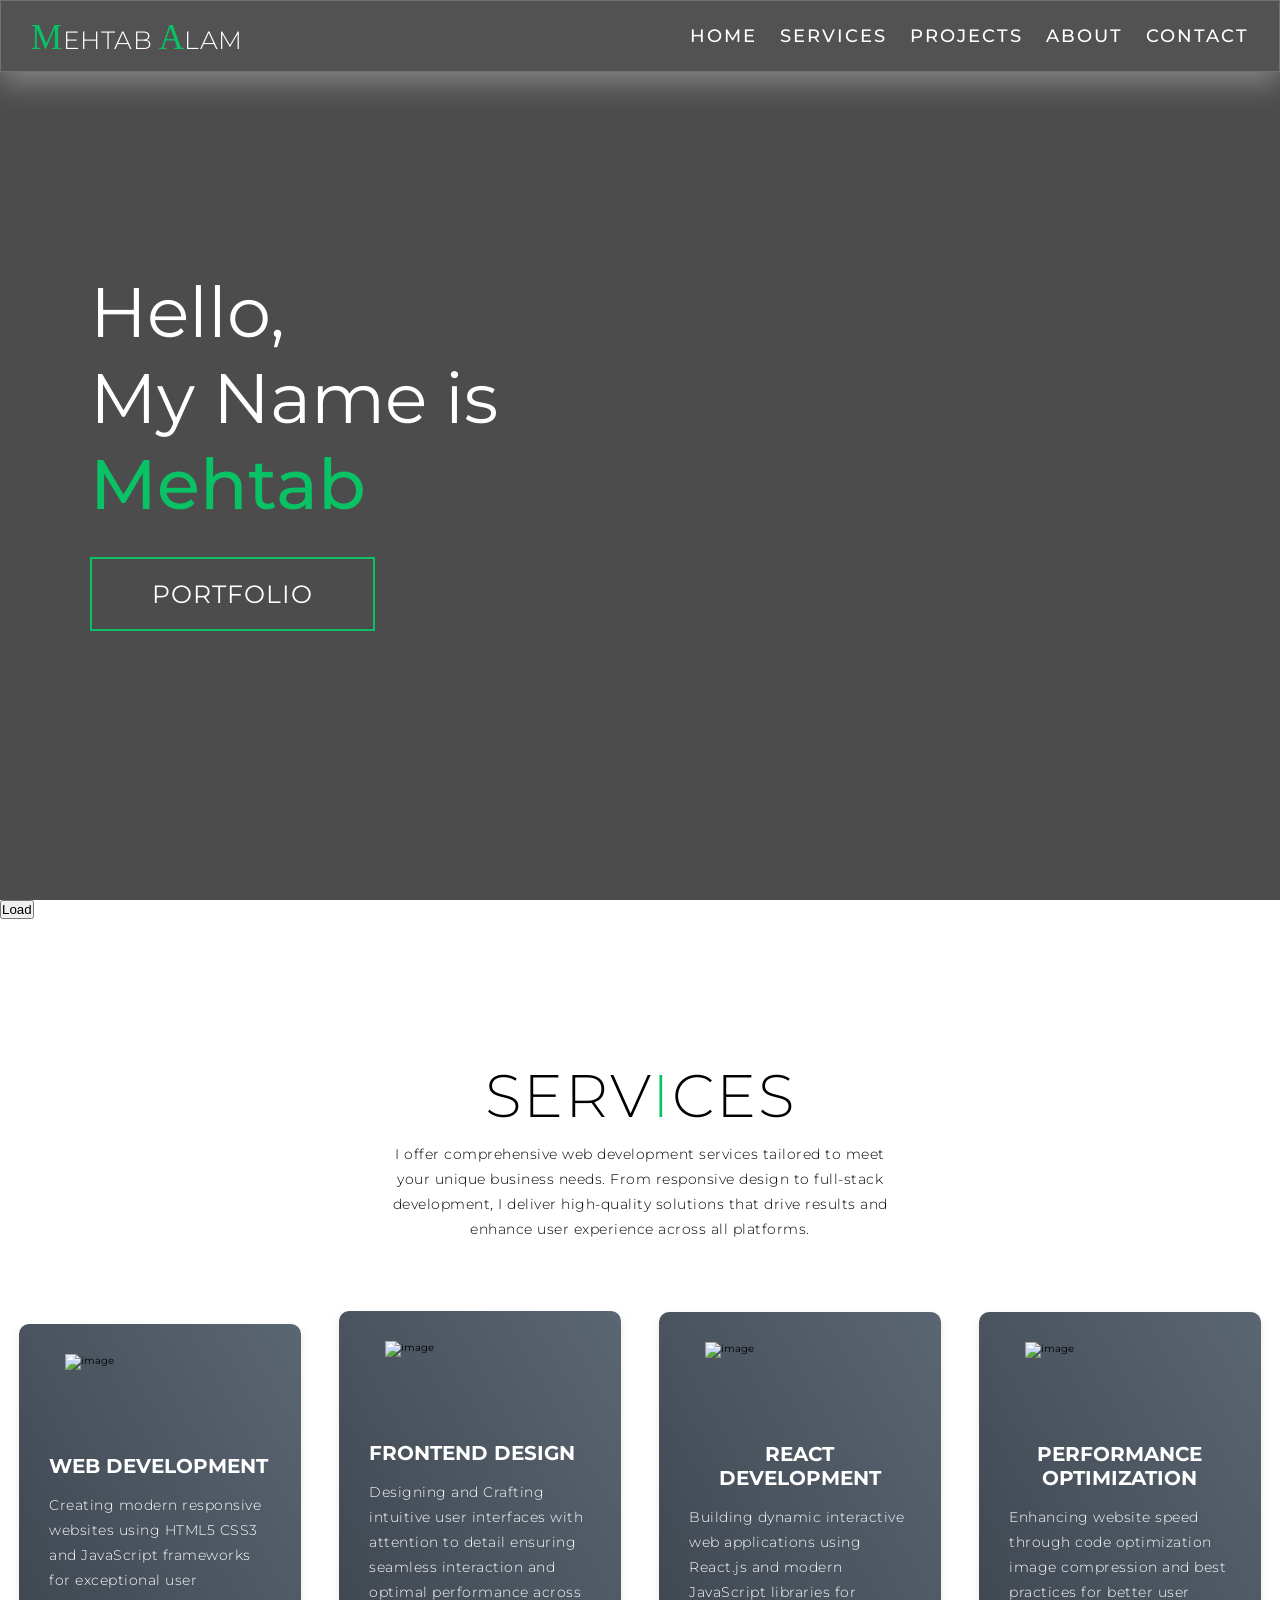
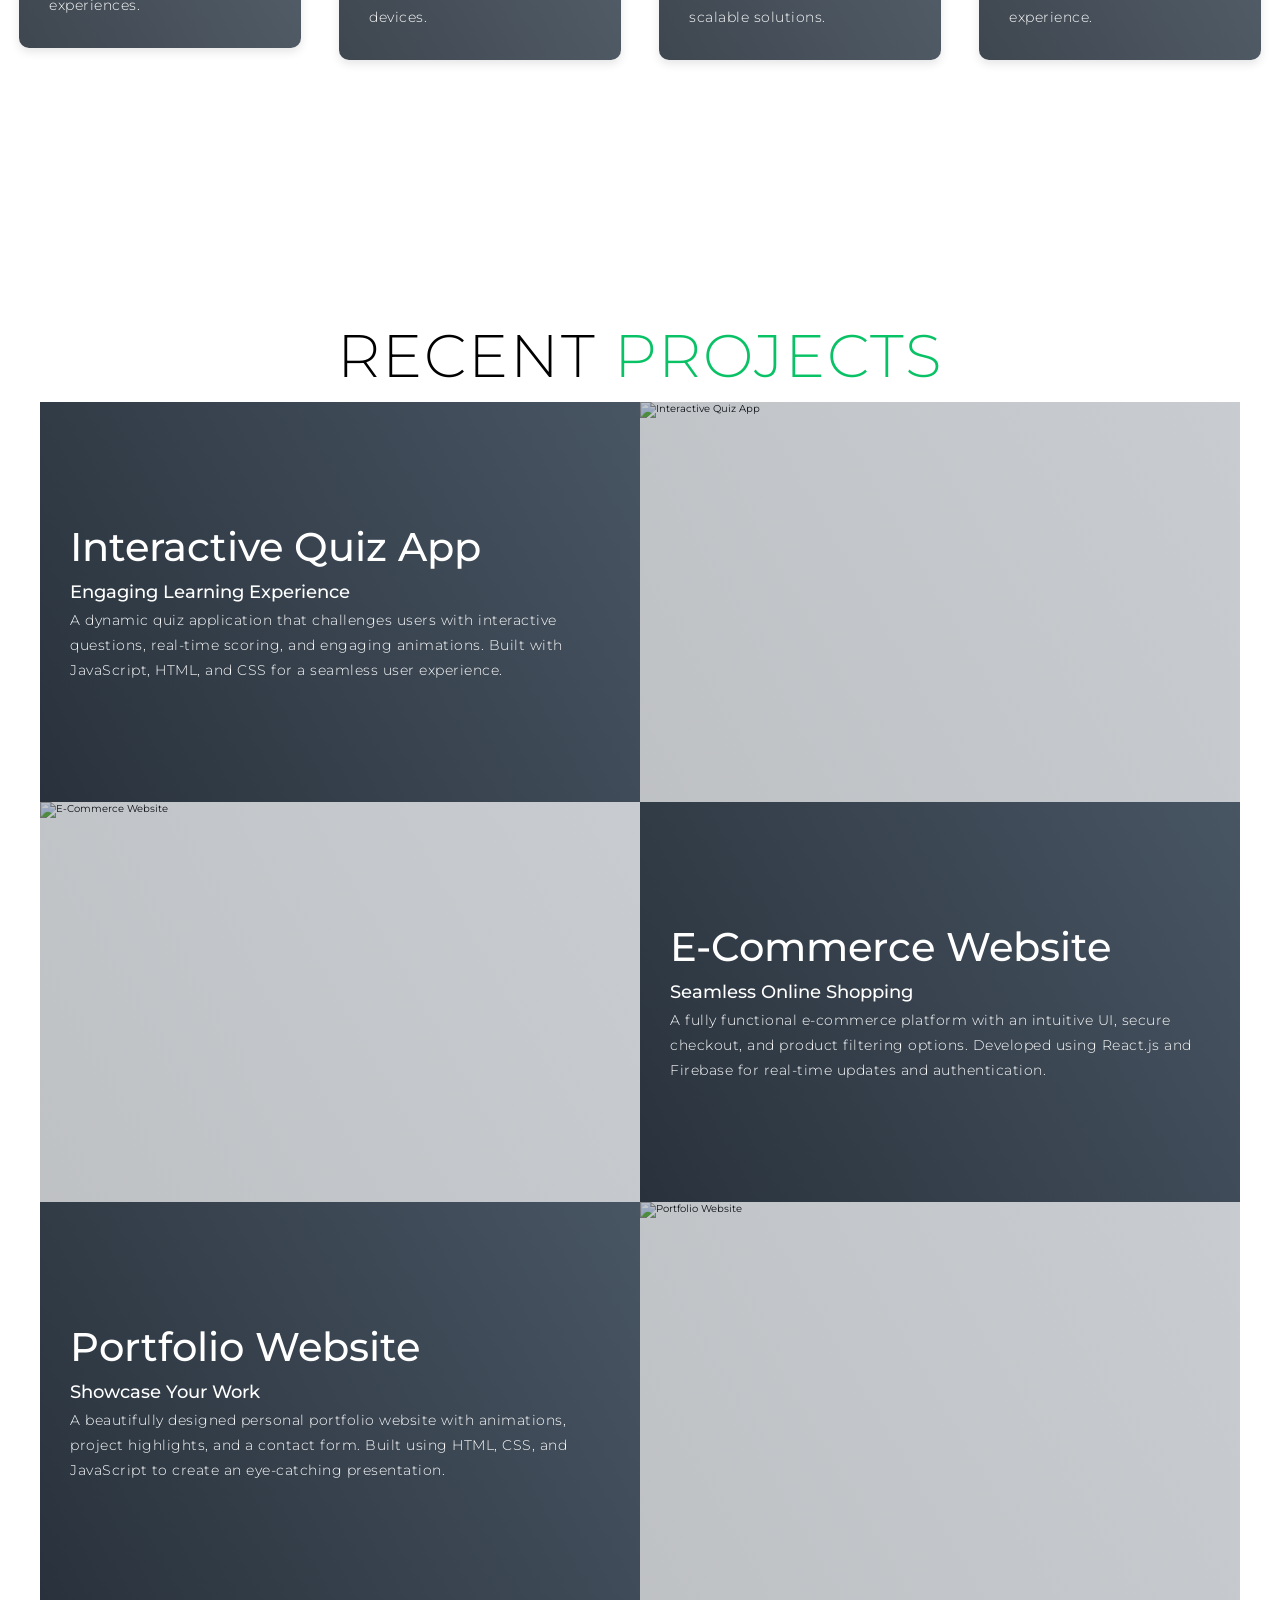
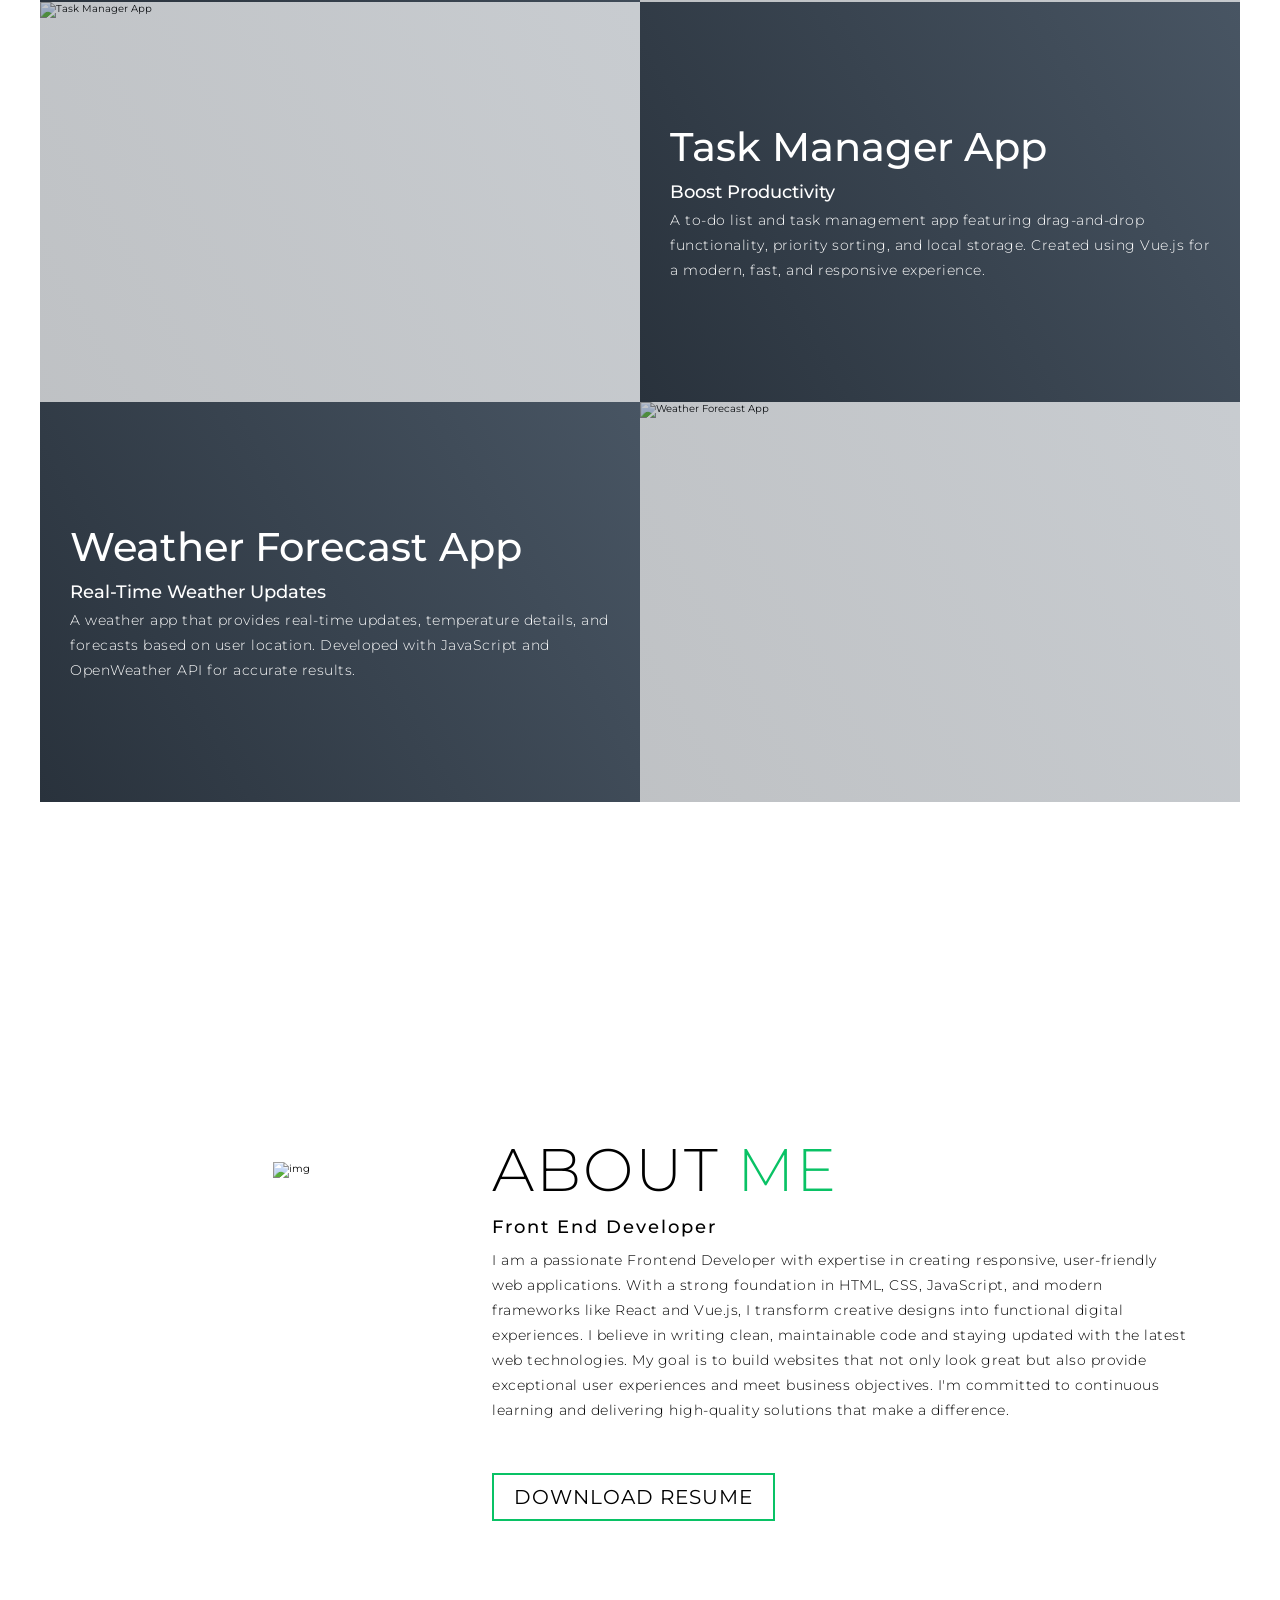
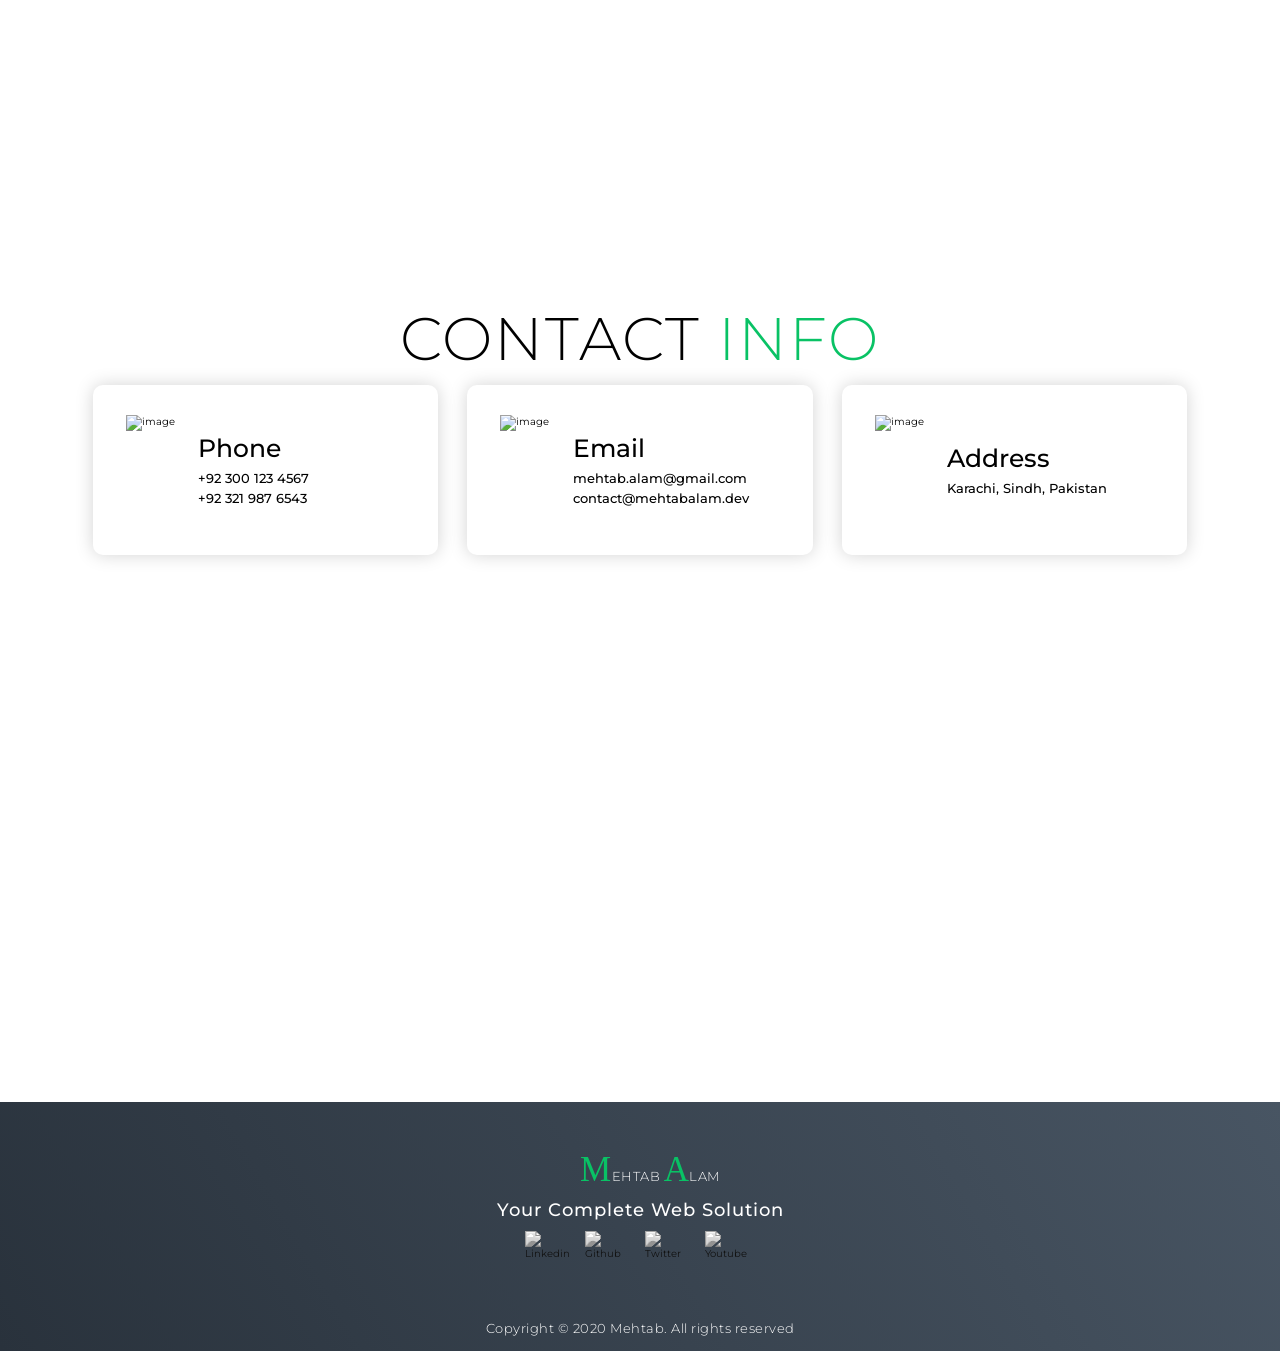
==== index.html @ 80190227 "restructure js" ====
<!DOCTYPE html>
<html lang="en">

<head>
    <meta charset="UTF-8">
    <meta name="viewport" content="width=device-width, initial-scale=1.0">
    <meta name="robots" content="noIndex,noFollow">
    <link rel="stylesheet" href="assets/css/style.css">
    <link rel="shortcut icon" href="assets/images/img-2.png" type="image/x-icon">
    <title>Portfolio</title>

    <script>

        addEventListener("load", (event) => {

        })
        const requestURL = './assets/data/data.json';
        const request = new XMLHttpRequest();
        const data = request.response;
        const projects = data.projects;


        function processData() {
            request.open('GET', requestURL);
            request.responseType = 'json';
            request.send();
            request.onload = loadData;
        }

        function loadData() {
            populateProjectsCardGrid(projects);
        }

        function populateProjectsCardGrid(projects) {
            const projectCardGrid = document.querySelector('.project-cards-grid');

            if (projects.length > 0) {
                projects.forEach(project => {
                    const projectDiv = createElement('div', projectCardGrid);
                    const titleH1 = createElement('h1', projectDiv);
                    titleH1.textContent = project.name;

                    const clientH2 = createElement('h2', projectDiv);
                    clientH2.textContent = project.client;

                    const summaryDiv = createElement(
                        'div',
                        projectDiv,
                        'project-summary',
                    );

                    const summaryPara = createElement('p', summaryDiv);
                    summaryPara.textContent = project.summary;

                    if (
                        project.technologystack !== undefined &&
                        project.technologystack.length > 0
                    ) {
                        const technologyDiv = createElement(
                            'div',
                            projectDiv,
                            'project-technology',
                        );
                        const technologyUL = createElement('ul', technologyDiv);
                        project.technologystack.forEach(item => {
                            const itemLI = createElement('li', technologyUL);
                            itemLI.textContent = item;
                        });
                    }
                });
            }
        }

        // createElement helper function
        function createElement(type, parent, classList) {
            const element = document.createElement(type);
            if (classList !== undefined) {
                typeof classList === 'Array' && classList.length > 0
                    ? element.classList.add(...classList)
                    : (element.className = classList);
            }
            parent.append(element);
            return element;
        }
    </script>
</head>

<body>
    <!-- Header -->

    <header id="header">
        <h1 style="display: none;">Mehtab portfolio</h1>
        <div class="header container">
            <div class="nav-bar">
                <div class="brand">
                    <a href="#hero">
                        <p><span>M</span>ehtab <span>A</span>lam</p>
                    </a>
                </div>
                <nav class="nav-list">
                    <h2 style="display: none;">nav menu</h2>
                    <div class="hamburger">
                        <div class="bar"></div>
                    </div>
                    <ul>
                        <li><a href="#hero" data-after="Home">Home</a></li>
                        <li><a href="#services" data-after="Service">Services</a></li>
                        <li><a href="#projects" data-after="Projects">Projects</a></li>
                        <li><a href="#about" data-after="About">About</a></li>
                        <li><a href="#contact" data-after="Contact">Contact</a></li>
                    </ul>
                </nav>
            </div>
        </div>
    </header>

    <main>
        <section>
            <!-- Hero Section  -->
            <header id="hero">
                <div class="hero container">
                    <div>
                        <h2>Hello, <span></span></h2>
                        <h2>My Name is <span></span></h2>
                        <h2>Mehtab <span></span></h2>
                        <a href="#projects" class="cta">Portfolio</a>
                    </div>
                </div>
            </header>
            <!-- End Hero Section  -->

            <!-- Service Section -->
            <article id="services">
                <div class="project-cards-grid"></div>
                <button onclick="processData()">Load</button>
                <div class="services container">
                    <div class="service-top">
                        <h3 class="section-title">Serv<span>i</span>ces</h3>
                        <p>I offer comprehensive web development services tailored to meet your unique business needs.
                            From
                            responsive design to full-stack development, I deliver high-quality solutions that drive
                            results
                            and enhance user experience across all platforms.</p>
                    </div>
                    <ul class="service-bottom">
                        <li class="service-item">
                            <div class="icon"><img src="https://img.icons8.com/bubbles/100/000000/code.png"
                                    alt="image" /></div>
                            <h4>Web Development</h4>
                            <p>Creating modern responsive websites using HTML5 CSS3 and JavaScript frameworks for
                                exceptional
                                user experiences.</p>
                        </li>
                        <li class="service-item">
                            <div class="icon"><img src="https://img.icons8.com/bubbles/100/000000/design.png"
                                    alt="image" /></div>
                            <h4>Frontend Design</h4>
                            <p>Designing and Crafting intuitive user interfaces with attention to detail ensuring
                                seamless
                                interaction and optimal performance across devices.</p>
                        </li>
                        <li class="service-item">
                            <div class="icon"><img src="https://img.icons8.com/bubbles/100/000000/react.png"
                                    alt="image" /></div>
                            <h4>React Development</h4>
                            <p>Building dynamic interactive web applications using React.js and modern JavaScript
                                libraries
                                for
                                scalable solutions.</p>
                        </li>
                        <li class="service-item">
                            <div class="icon"><img src="https://img.icons8.com/bubbles/100/000000/speed.png"
                                    alt="image" /></div>
                            <h4>Performance Optimization</h4>
                            <p>Enhancing website speed through code optimization image compression and best practices
                                for
                                better
                                user experience.</p>
                        </li>
                    </ul>
                </div>
            </article>
            <!-- End Service Section -->

            <!-- Projects Section -->
            <article id="projects">
                <div class="projects container">
                    <div class="projects-header">
                        <h3 class="section-title">Recent <span>Projects</span></h3>
                    </div>
                    <ul class="all-projects">
                        <li class="project-item">
                            <div class="project-info">
                                <h4>Interactive Quiz App</h4>
                                <h5>Engaging Learning Experience</h5>
                                <p>A dynamic quiz application that challenges users with interactive questions,
                                    real-time
                                    scoring, and engaging animations. Built with JavaScript, HTML, and CSS for a
                                    seamless
                                    user
                                    experience.</p>
                            </div>
                            <figure class="project-img">
                                <img src="assets/images/quiz-app.avif" alt="Interactive Quiz App">
                            </figure>
                        </li>
                        <li class="project-item">
                            <div class="project-info">
                                <h4>E-Commerce Website</h4>
                                <h5>Seamless Online Shopping</h5>
                                <p>A fully functional e-commerce platform with an intuitive UI, secure checkout, and
                                    product
                                    filtering options. Developed using React.js and Firebase for real-time updates and
                                    authentication.</p>
                            </div>
                            <figure class="project-img">
                                <img src="assets/images/e-commerc-website.avif" alt="E-Commerce Website">
                            </figure>
                        </li>
                        <li class="project-item">
                            <div class="project-info">
                                <h4>Portfolio Website</h4>
                                <h5>Showcase Your Work</h5>
                                <p>A beautifully designed personal portfolio website with animations, project
                                    highlights,
                                    and a
                                    contact form. Built using HTML, CSS, and JavaScript to create an eye-catching
                                    presentation.
                                </p>
                            </div>
                            <figure class="project-img">
                                <img src="assets/images/Portfolio-Website.webp" alt="Portfolio Website">
                            </figure>
                        </li>
                        <li class="project-item">
                            <div class="project-info">
                                <h4>Task Manager App</h4>
                                <h5>Boost Productivity</h5>
                                <p>A to-do list and task management app featuring drag-and-drop functionality, priority
                                    sorting,
                                    and local storage. Created using Vue.js for a modern, fast, and responsive
                                    experience.
                                </p>
                            </div>
                            <figure class="project-img">
                                <img src="assets/images/task-managment.webp" alt="Task Manager App">
                            </figure>
                        </li>
                        <li class="project-item">
                            <div class="project-info">
                                <h4>Weather Forecast App</h4>
                                <h5>Real-Time Weather Updates</h5>
                                <p>A weather app that provides real-time updates, temperature details, and forecasts
                                    based
                                    on
                                    user location. Developed with JavaScript and OpenWeather API for accurate results.
                                </p>
                            </div>
                            <figure class="project-img">
                                <img src="assets/images/Weather-Forecast-App.webp" alt="Weather Forecast App">
                            </figure>
                        </li>
                    </ul>
                </div>
            </article>

            <!-- End Projects Section -->

            <!-- About Section -->
            <article id="about">
                <div class="about container">
                    <div class="col-left">
                        <figure class="about-img">
                            <img src="assets/images/img-2.png" alt="img">
                        </figure>
                    </div>
                    <div class="col-right">
                        <h3 class="section-title">About <span>me</span></h3>
                        <h4>Front End Developer</h4>
                        <p>I am a passionate Frontend Developer with expertise in creating responsive, user-friendly web
                            applications. With a strong foundation in HTML, CSS, JavaScript, and modern frameworks like
                            React
                            and Vue.js, I transform creative designs into functional digital experiences. I believe in
                            writing
                            clean, maintainable code and staying updated with the latest web technologies. My goal is to
                            build
                            websites that not only look great but also provide exceptional user experiences and meet
                            business
                            objectives. I'm committed to continuous learning and delivering high-quality solutions that
                            make
                            a difference.</p>
                        <a href="./assets/my-cv.pdf" download class="cta">Download Resume</a>
                    </div>
                </div>
            </article>
            <!-- End About Section -->

            <!-- Contact Section -->
            <article id="contact">
                <div class="contact ">
                    <h3 class="section-title">Contact <span>info</span></h3>
                    <ul class="contact-items">
                        <li class="contact-item">
                            <div class="icon"><img src="https://img.icons8.com/bubbles/100/000000/phone.png"
                                    alt="image" /></div>
                            <div class="contact-info">
                                <h4>Phone</h4>
                                <h5>+92 300 123 4567</h5>
                                <h5>+92 321 987 6543</h5>
                            </div>
                        </li>
                        <li class="contact-item">
                            <div class="icon"><img src="https://img.icons8.com/bubbles/100/000000/new-post.png"
                                    alt="image" /></div>
                            <div class="contact-info">
                                <h4>Email</h4>
                                <h5>mehtab.alam@gmail.com</h5>
                                <h5>contact@mehtabalam.dev</h5>
                            </div>
                        </li>
                        <li class="contact-item">
                            <div class="icon"><img src="https://img.icons8.com/bubbles/100/000000/map-marker.png"
                                    alt="image" />
                            </div>
                            <div class="contact-info">
                                <h4>Address</h4>
                                <h5>Karachi, Sindh, Pakistan</h5>
                            </div>
                        </li>
                    </ul>
                </div>
            </article>
            <!-- End Contact Section -->
        </section>
    </main>

    <!-- Footer -->
    <footer id="footer">
        <div class="footer container">
            <div class="brand">
                <p><span>M</span>ehtab <span>A</span>lam</p>
            </div>
            <h2>Your Complete Web Solution</h2>
            <ul class="social-icon">
                <li class="social-item">
                    <a href="#" target="_blank" title="Síguenos en Linkedin"><img src="assets/icons/linkedin.png"
                            alt="Linkedin" /></a>
                </li>
                <li class="social-item">
                    <a href="#" target="_blank" title="Síguenos en Github"><img src="assets/icons/github.png"
                            alt="Github" /></a>
                </li>
                <li class="social-item">
                    <a href="#" target="_blank" title="Síguenos en Twitter"><img src="assets/icons/twitter.png"
                            alt="Twitter" /></a>
                </li>
                <li class="social-item">
                    <a href="#" target="_blank" title="Síguenos en Youtube"><img src="assets/icons/youtube.png"
                            alt="Youtube" /></a>
                </li>
            </ul>
            <p>Copyright © 2020 Mehtab. All rights reserved</p>
        </div>
        <script src="assets/js/index.js"></script>
    </footer>
    <!-- End Footer -->

</body>

</html>
---- assets/css/style.css ----
@import url("https://fonts.googleapis.com/css2?family=Montserrat:ital,wght@0,100..900;1,100..900&display=swap");

:root {
  --main-color: #09c265;
}

* {
  margin: 0;
  padding: 0;
  box-sizing: border-box;
}

html {
  font-size: 10px;
  font-family: "Montserrat", sans-serif;
  scroll-behavior: smooth;
}

a {
  text-decoration: none;
}

ul {
  list-style-type: none;
  margin: 0;
  padding: 0;
}

.container {
  min-height: 100vh;
  width: 100%;
  display: flex;
  justify-content: center;
  align-items: center;
}

img {
  width: 100%;
  height: 100%;
  object-fit: cover;
}

p {
  color: black;
  font-size: 1.4rem;
  margin-top: 5px;
  line-height: 2.5rem;
  font-weight: 300;
  letter-spacing: 0.05rem;
}

.section-title {
  font-size: 4rem;
  font-family: 300;
  color: black;
  margin-bottom: 10px;
  text-transform: uppercase;
  letter-spacing: 0.2rem;
  text-align: center;
}

.section-title span {
  color: var(--main-color);
}

.cta {
  display: inline-block;
  padding: 10px 30px;
  background-color: transparent;
  border: 2px solid var(--main-color);
  font-size: 2rem;
  text-transform: uppercase;
  letter-spacing: 0.1rem;
  margin-top: 30px;
  transition: 0.3s ease background-color, color;
  /* color: black; */
  color: white;
}

.cta:hover {
  color: white;
  background-color: var(--main-color);
}

.brand p {
  font-size: 2.5rem;
  text-transform: uppercase;
  color: white;
  margin-left: 20px;
}

.brand p span {
  color: var(--main-color);
  font-size: 35px;
  font-family: serif;
}

/* header  */

#header {
  position: fixed;
  z-index: 1000;
  left: 0;
  top: 0;
  width: 100vw;
  height: auto;
}

#header .header {
  min-height: 8vh;
  transition: 0.3s ease background-color;
  background: rgba(255, 255, 255, 0.036);
  box-shadow: 0 8px 32px 0 rgba(255, 255, 255, 0.37);
  backdrop-filter: blur(5px);
  border: 1px solid rgba(255, 255, 255, 0.18);
}

#header .nav-bar {
  display: flex;
  align-items: center;
  justify-content: space-between;
  width: 100%;
  height: 100%;
  max-width: 1300px;
  padding: 0 10px;
}

#header .hamburger {
  border: 3px solid white;
  height: 60px;
  width: 60px;
  display: inline-block;
  border-radius: 50%;
  margin-right: 20px;
  position: relative;
  display: flex;
  align-items: center;
  justify-content: center;
  z-index: 100;
  cursor: pointer;
  transform: scale(0.8);
}

#header .hamburger:after {
  content: "";
  border: 3px solid white;
  height: 100%;
  width: 100%;
  border-radius: 50%;
  position: absolute;
  animation: hamburger-puls 1s ease infinite;
}

@keyframes hamburger-puls {
  0% {
    opacity: 1;
    transform: scale(1);
  }

  100% {
    opacity: 0;
    transform: scale(1.4);
  }
}

#header .hamburger .bar {
  background-color: white;
  height: 2px;
  width: 30px;
  position: relative;
  z-index: -1;
}

#header .hamburger .bar::before,
#header .hamburger .bar::after {
  content: "";
  background-color: white;
  height: 100%;
  width: 100%;
  position: absolute;
  left: 0;
  transition: 0.3s ease top, bottom;
}

#header .hamburger .bar::after {
  top: 8px;
}

#header .hamburger .bar::before {
  bottom: 8px;
}

#header .hamburger.active .bar::before {
  bottom: 0;
}

#header .hamburger.active .bar::after {
  top: 0;
}

#header .nav-list ul {
  list-style-type: none;
  background-color: rgb(31, 30, 30);
  display: flex;
  flex-direction: column;
  align-items: center;
  justify-content: center;
  height: 100vh;
  width: 100vw;
  position: absolute;
  left: 100%;
  top: 0;
  z-index: 1;
  overflow-x: hidden;
  padding-right: 10px;
  transition: 0.3s ease left;

}

#header .nav-list ul.active {
  left: 0;
}

#header .nav-list ul a {
  font-size: 1rem;
  font-weight: 500;
  letter-spacing: 0.2rem;
  text-decoration: none;
  color: white;
  text-transform: uppercase;
  display: block;
  padding: 20px 10px;
  transition: 0.5s ease left;
}

#header .nav-list ul a::after {
  content: attr(data-after);
  position: absolute;
  top: 50%;
  left: 50%;
  transform: translate(-50%, -50%) scale(0);
  color: rgba(240, 248, 255, 0.021);
  font-size: 13rem;
  letter-spacing: 50px;
  z-index: -1;
  transition: 0.3s ease letter-spacing;
}

#header .nav-list ul li:hover a::after {
  transform: translate(-50%, -50%) scale(1);
  letter-spacing: initial;
}

#header .nav-list ul li a {
  transition: color .3s ease;
}

#header .nav-list ul li:hover a {
  color: var(--main-color);
}

@media screen and (min-width: 1200px) {
  #header .hamburger {
    display: none;
  }

  #header .nav-list ul {
    position: initial;
    display: block;
    height: auto;
    width: fit-content;
    background-color: transparent;
  }

  #header .nav-list ul li {
    display: inline-block;
  }

  #header .nav-list ul a {
    font-size: 1.8rem;
  }

  #header .nav-list ul a::after {
    display: none;
  }
}

/* hero section */

#hero {
  background-image: url(./assets/images/hero-bg.jpg);
  background-size: cover;
  background-position: top center;
  position: relative;
  z-index: 1;
}

#hero::after {
  content: "";
  position: absolute;
  left: 0;
  top: 0;
  height: 100%;
  width: 100%;
  background-color: black;
  opacity: 0.7;
  z-index: -1;
}

#hero .hero {
  max-width: 1200px;
  justify-content: flex-start;
  margin: 0 auto;
  padding: 0 50px;
}

#hero h2 {
  display: block;
  width: fit-content;
  font-size: 4rem;
  position: relative;
  color: transparent;
  animation: text-reveal 1s ease forwards;
  animation-delay: 1s;
}

@keyframes text-reveal {
  100% {
    color: white;
  }
}

#hero h2:nth-child(1) {
  animation-delay: 1s;
}

#hero h2:nth-child(2) {
  animation-delay: 2s;
}

#hero h2:nth-child(3) {
  animation: text-reveal-name 0.5s ease 1.5s forwards;
  animation-delay: 3s;
}

@keyframes text-reveal-name {
  100% {
    color: var(--main-color);
    font-weight: 500;
  }
}

#hero h2 span {
  background-color: var(--main-color);
  height: 100%;
  width: 0;
  position: absolute;
  top: 0;
  left: 0;
  animation: text-reveal-box 1s ease;
  animation-delay: 0.5s;
}

@keyframes text-reveal-box {
  50% {
    width: 100%;
    left: 0;
  }

  100% {
    width: 0;
    left: 100%;
  }
}

#hero h2:nth-child(1) span {
  animation-delay: 0.5s;
}

#hero h2:nth-child(2) span {
  animation-delay: 1.5s;
}

#hero h2:nth-child(3) span {
  animation-delay: 2.5s;
}

@media only screen and (min-width: 768px) {
  .cta {
    font-size: 2.5rem;
    padding: 20px 60px;
  }

  h3.section-title {
    font-size: 6rem;
    font-weight: 270;
  }

  #hero h2 {
    font-size: 7rem;
    font-weight: 400;
  }
}

/* services section */

#services .services {
  flex-direction: column;
  text-align: center;
  max-width: 1500px;
  margin: 0 auto;
  /* Center the element horizontally */
  padding: 100px 0;
}

#services .service-bottom .icon {
  height: 80px;
  width: 80px;
  margin-bottom: 20px;
}

#services .service-item h4 {
  font-size: 2rem;
  color: white;
  margin-bottom: 10px;
  text-transform: uppercase;
}

#services .service-item p {
  color: white;
  text-align: left;
}

#services .service-top {
  max-width: 500px;
  margin: 0 auto;
}

#services .service-bottom {
  display: flex;
  align-items: center;
  justify-content: center;
  flex-wrap: wrap;
  margin-top: 50px;
}

#services .service-item {
  flex-basis: 80%;
  /*flex-basis defines the initial size of a flex item */
  display: flex;
  align-items: flex-start;
  justify-content: center;
  flex-direction: column;
  padding: 30px;
  border-radius: 10px;
  margin: 10px 5%;
  position: relative;
  z-index: 1;
  overflow: hidden;
}

#services .service-item::after {
  content: "";
  position: absolute;
  left: 0;
  top: 0;
  height: 100%;
  width: 100%;
  background-image: linear-gradient(60deg, #29323c 0%, #485563 100%);
  opacity: 0.9;
  z-index: -1;
}

@media only screen and (min-width: 768px) {
  #services .service-bottom .service-item {
    flex-basis: 45%;
    margin: 2.5%;
  }
}

@media only screen and (min-width: 1200px) {
  #services .service-bottom .service-item {
    flex-basis: 22%;
    margin: 1.5%;
  }
}

/* project section  */

#projects .projects {
  flex-direction: column;
  max-width: 1200px;
  margin: 0 auto;
  padding: 100px 0;
}

#projects .projects-header h1 {
  margin-bottom: 50px;
}

#projects .all-projects {
  display: flex;
  align-items: center;
  justify-content: center;
  flex-direction: column;
}

#projects .project-item {
  display: flex;
  align-items: center;
  justify-content: center;
  flex-direction: column;
  width: 80%;
  margin: 20px auto;
  overflow: hidden;
  border-radius: 10px;
}

#projects .project-info {
  padding: 30px;
  flex-basis: 50%;
  height: 100%;
  display: flex;
  align-items: flex-start;
  justify-content: center;
  flex-direction: column;
  background-image: linear-gradient(60deg, #29323c 0%, #485563 100%);
  color: white;
}

#projects .project-info h4 {
  font-size: 4rem;
  font-weight: 500;
}

#projects .project-info h5 {
  font-size: 1.8rem;
  font-weight: 500;
  margin-top: 10px;
}

#projects .project-info p {
  color: white;
}

#projects .project-img {
  flex-basis: 50%;
  height: 300px;
  overflow: hidden;
  position: relative;
}

#projects .project-img:after {
  content: "";
  position: absolute;
  left: 0;
  top: 0;
  height: 100%;
  width: 100%;
  background-image: linear-gradient(60deg, #29323c 0%, #485563 100%);
  opacity: 0.3;
}

#projects .project-img img {
  transition: 0.3s ease transform;
}

#projects .project-item:hover .project-img img {
  transform: scale(1.1);
}

@media only screen and (min-width: 768px) {
  #projects .project-item {
    flex-direction: row;
  }

  #projects .project-item:nth-child(even) {
    flex-direction: row-reverse;
  }

  #projects .project-item {
    height: 400px;
    margin: 0;
    width: 100%;
    border-radius: 0;
  }

  #projects .all-projects .project-info {
    height: 100%;
  }

  #projects .all-projects .project-img {
    height: 100%;
  }
}

/* about section */

#about .about {
  flex-direction: column-reverse;
  text-align: center;
  max-width: 1200px;
  margin: 0 auto;
  padding: 100px 20px;
}

#about .col-left {
  width: 250px;
  height: 360px;
}

#about .col-right {
  width: 100%;
}

#about .col-right h4 {
  font-size: 1.8rem;
  font-weight: 500;
  letter-spacing: 0.2rem;
  margin-bottom: 10px;
}

#about .col-right p {
  margin-bottom: 20px;
}

#about .col-right .cta {
  margin-bottom: 50px;
  color: black;
  padding: 10px 20px;
  font-size: 2rem;
}

#about .col-left .about-img {
  height: 100%;
  width: 100%;
  position: relative;
  border: 10px solid white;
}

#about .col-left .about-img::after {
  content: "";
  position: absolute;
  left: -33px;
  top: 19px;
  height: 98%;
  width: 98%;
  border: 7px solidvar(--main-color);
  z-index: -1;
}

@media screen and (min-width: 768px) {
  #about .about {
    flex-direction: row;
  }

  #about .col-left {
    width: 600px;
    height: 400px;
    padding-left: 60px;
  }

  #about .about .col-left .about-img::after {
    left: -45px;
    top: 34px;
    height: 98%;
    width: 98%;
    border: 10px solidvar(--main-color);
  }

  #about .col-right {
    text-align: left;
    padding: 30px;
  }

  #about .col-right h3 {
    text-align: left;
  }
}

/* contact section */
#contact .contact {
  flex-direction: column;
  max-width: 1200px;
  margin: 0 auto;
  width: 90%;
}

#contact .contact-items {
  width: 100%;
}

#contact .contact-item {
  width: 80%;
  padding: 20px;
  text-align: center;
  border-radius: 10px;
  padding: 30px;
  margin: 30px;
  display: flex;
  justify-content: center;
  align-items: center;
  flex-direction: column;
  box-shadow: 0px 0px 18px 0 #0000002c;
  transition: 0.3s ease box-shadow;
  cursor: pointer;
}

#contact .contact-item:hover {
  box-shadow: 0px 0px 5px 0 #0000002c;
}

#contact .icon {
  width: 70px;
  margin: 0 auto;
  margin-bottom: 10px;
}

#contact .contact-info h4 {
  font-size: 2.5rem;
  font-weight: 500;
  margin-bottom: 5px;
}

#contact .contact-info h5 {
  font-size: 1.3rem;
  line-height: 2rem;
  font-weight: 500;
}

@media only screen and (min-width: 768px) {
  #contact .contact {
    flex-direction: column;
    padding: 100px 0;
    align-items: center;
    justify-content: center;
    min-width: 20vh;
    min-height: 100vh;
  }

  #contact .contact-items {
    width: 100%;
    display: flex;
    flex-direction: row;
    justify-content: space-evenly;
    margin: 0;
  }

  #contact .contact-item {
    width: 30%;
    margin: 0;
    flex-direction: row;
  }

  #contact .contact-item .icon {
    height: 100px;
    /* width: 200; */
  }

  #contact .contact-item .icon img {
    object-fit: contain;
  }

  #contact .contact-item .contact-info {
    width: 100%;
    text-align: left;
    padding-left: 20px;
  }
}

/* Footer */
#footer {
  background-image: linear-gradient(60deg, #29323c 0%, #485563 100%);
}

#footer .footer {
  min-height: 200px;
  flex-direction: column;
  padding-top: 50px;
  padding-bottom: 10px;
}

#footer h2 {
  color: white;
  font-weight: 500;
  font-size: 1.8rem;
  letter-spacing: 0.1rem;
  margin-top: 10px;
  margin-bottom: 10px;
}

#footer .social-icon {
  display: flex;
  margin-bottom: 30px;
}

#footer .social-item {
  height: 50px;
  width: 50px;
  margin: 0 5px;
}

#footer .social-item img {
  filter: grayscale(1);
  transition: 0.3s ease filter;
}

#footer .social-item:hover img {
  filter: grayscale(0);
}

#footer p {
  color: white;
  font-size: 1.3rem;
}



/* Services Section */
.services {
  text-align: center;
  padding: 60px 20px;
}



.service-item {
  border-radius: 10px;
  box-shadow: 0 4px 10px rgba(0, 0, 0, 0.1);
  transition: transform 0.3s ease, box-shadow 0.3s ease;
  text-align: center;
  cursor: pointer;
}

.service-item:hover {
  transform: translateY(-10px);
  box-shadow: 0 10px 20px rgba(0, 0, 0, 0.2);
}

.service-item::before {
  content: "";
  position: absolute;
  top: 0;
  left: -100%;
  width: 100%;
  height: 5px;
  background: linear-gradient(90deg, var(--main-color), color-mix(in srgb, var(--main-color), yellow 30%));
  transition: left 0.3s ease;
}

.service-item:hover::before {
  left: 0;
}

.service-item .icon img {
  width: 80px;
  transition: transform 0.3s ease;
}

.service-item:hover .icon img {
  transform: scale(1.1);
}
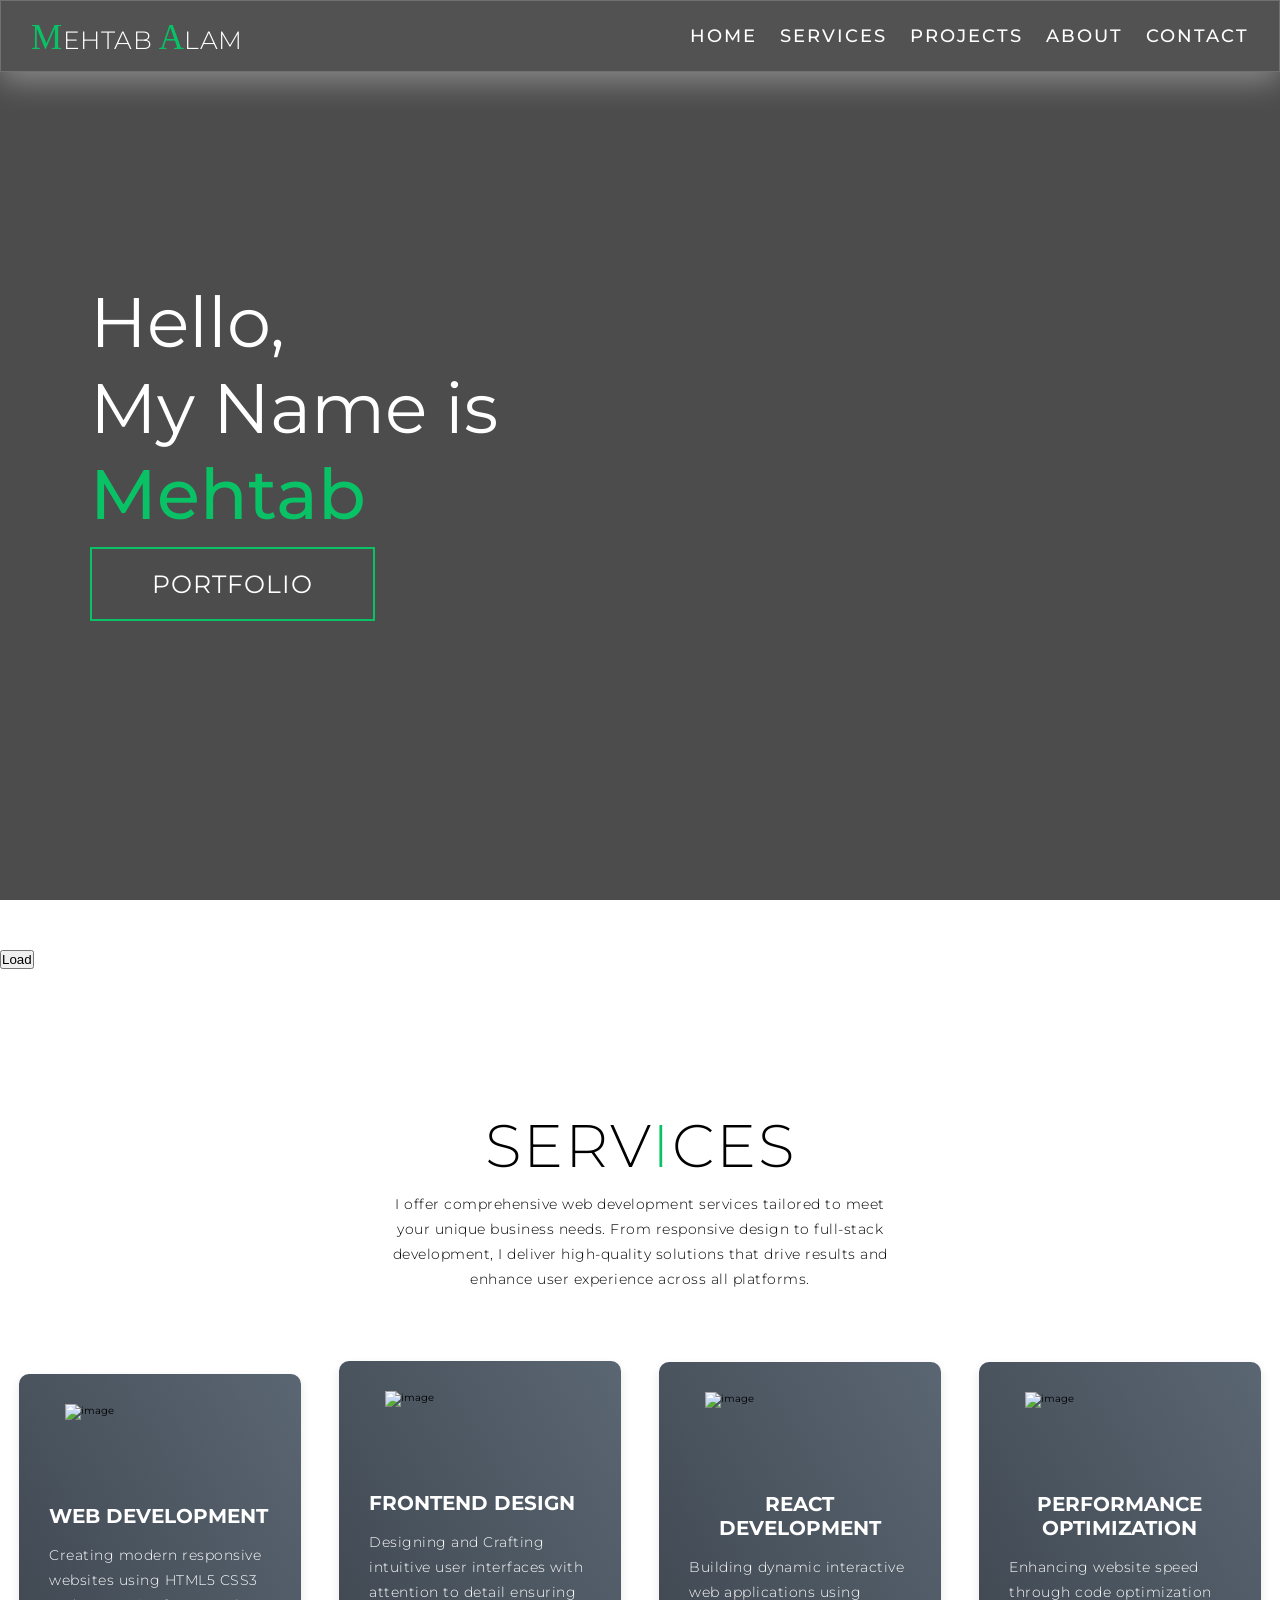
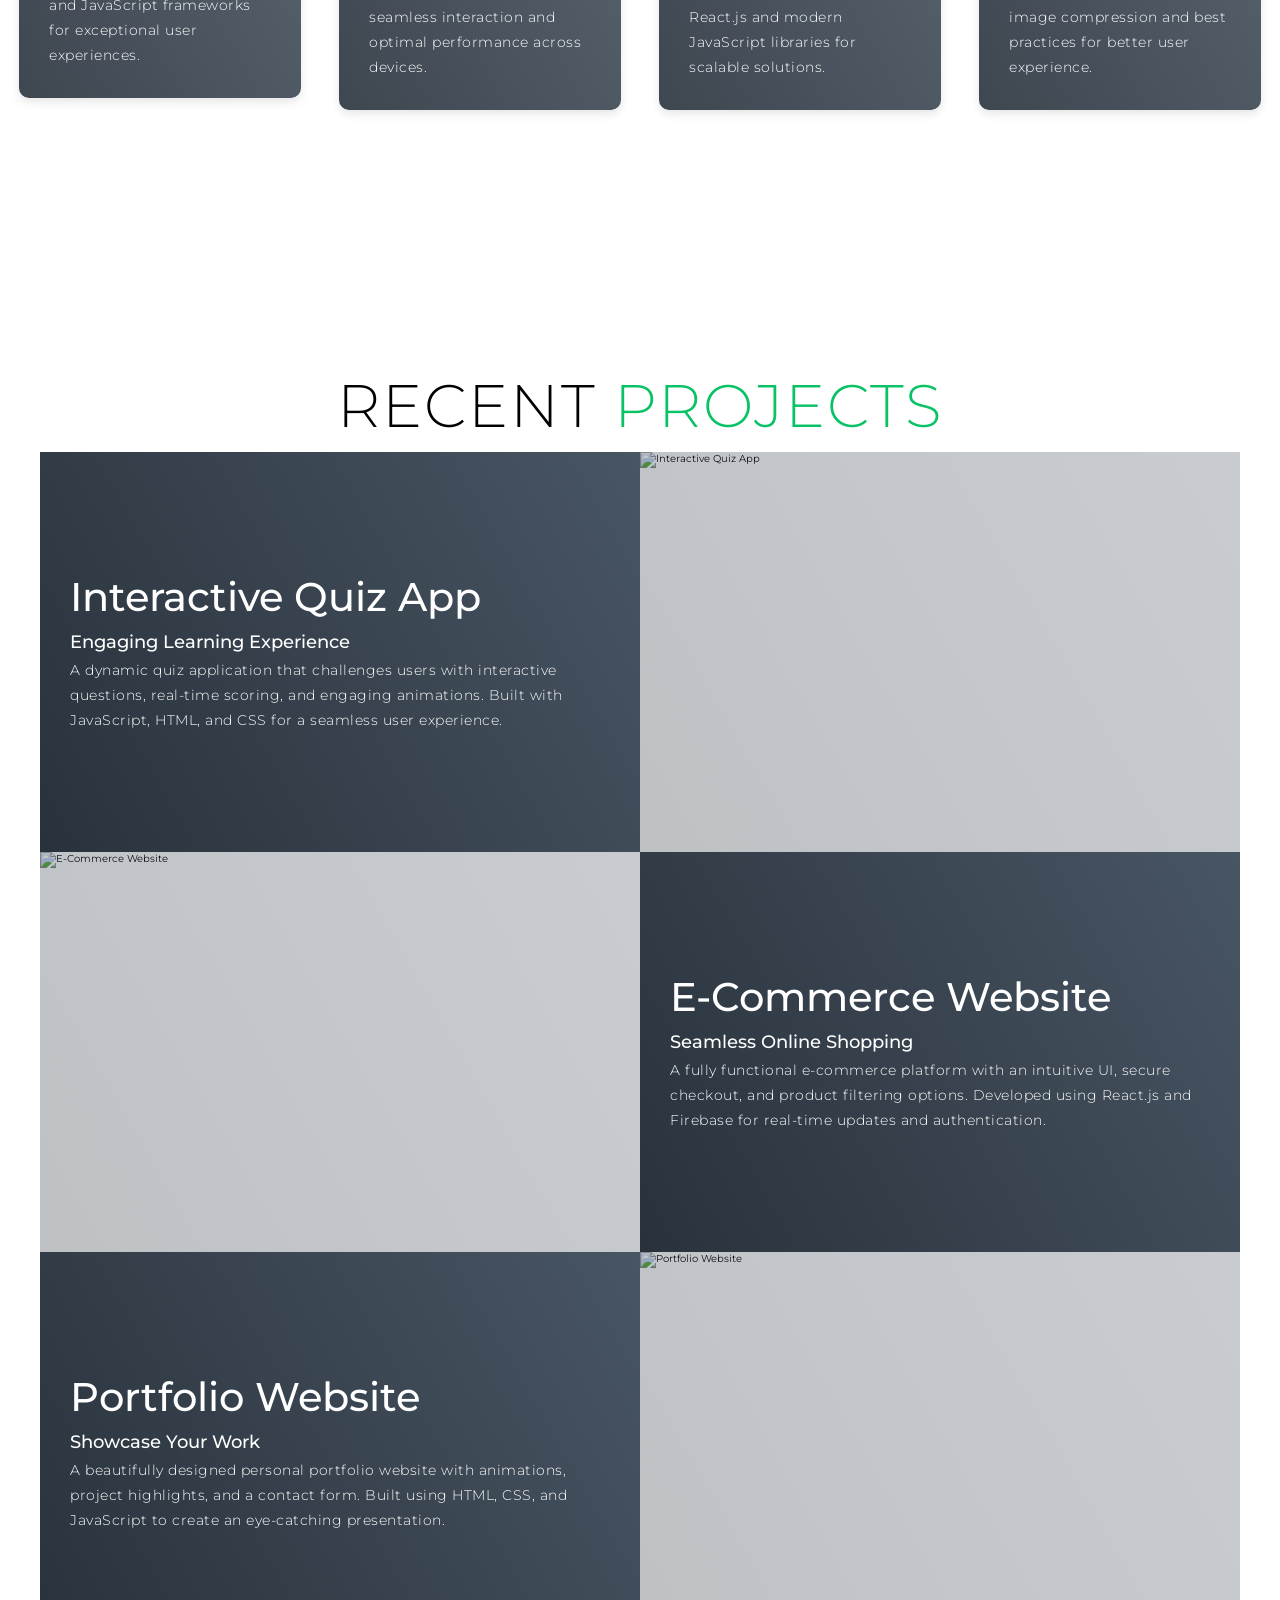
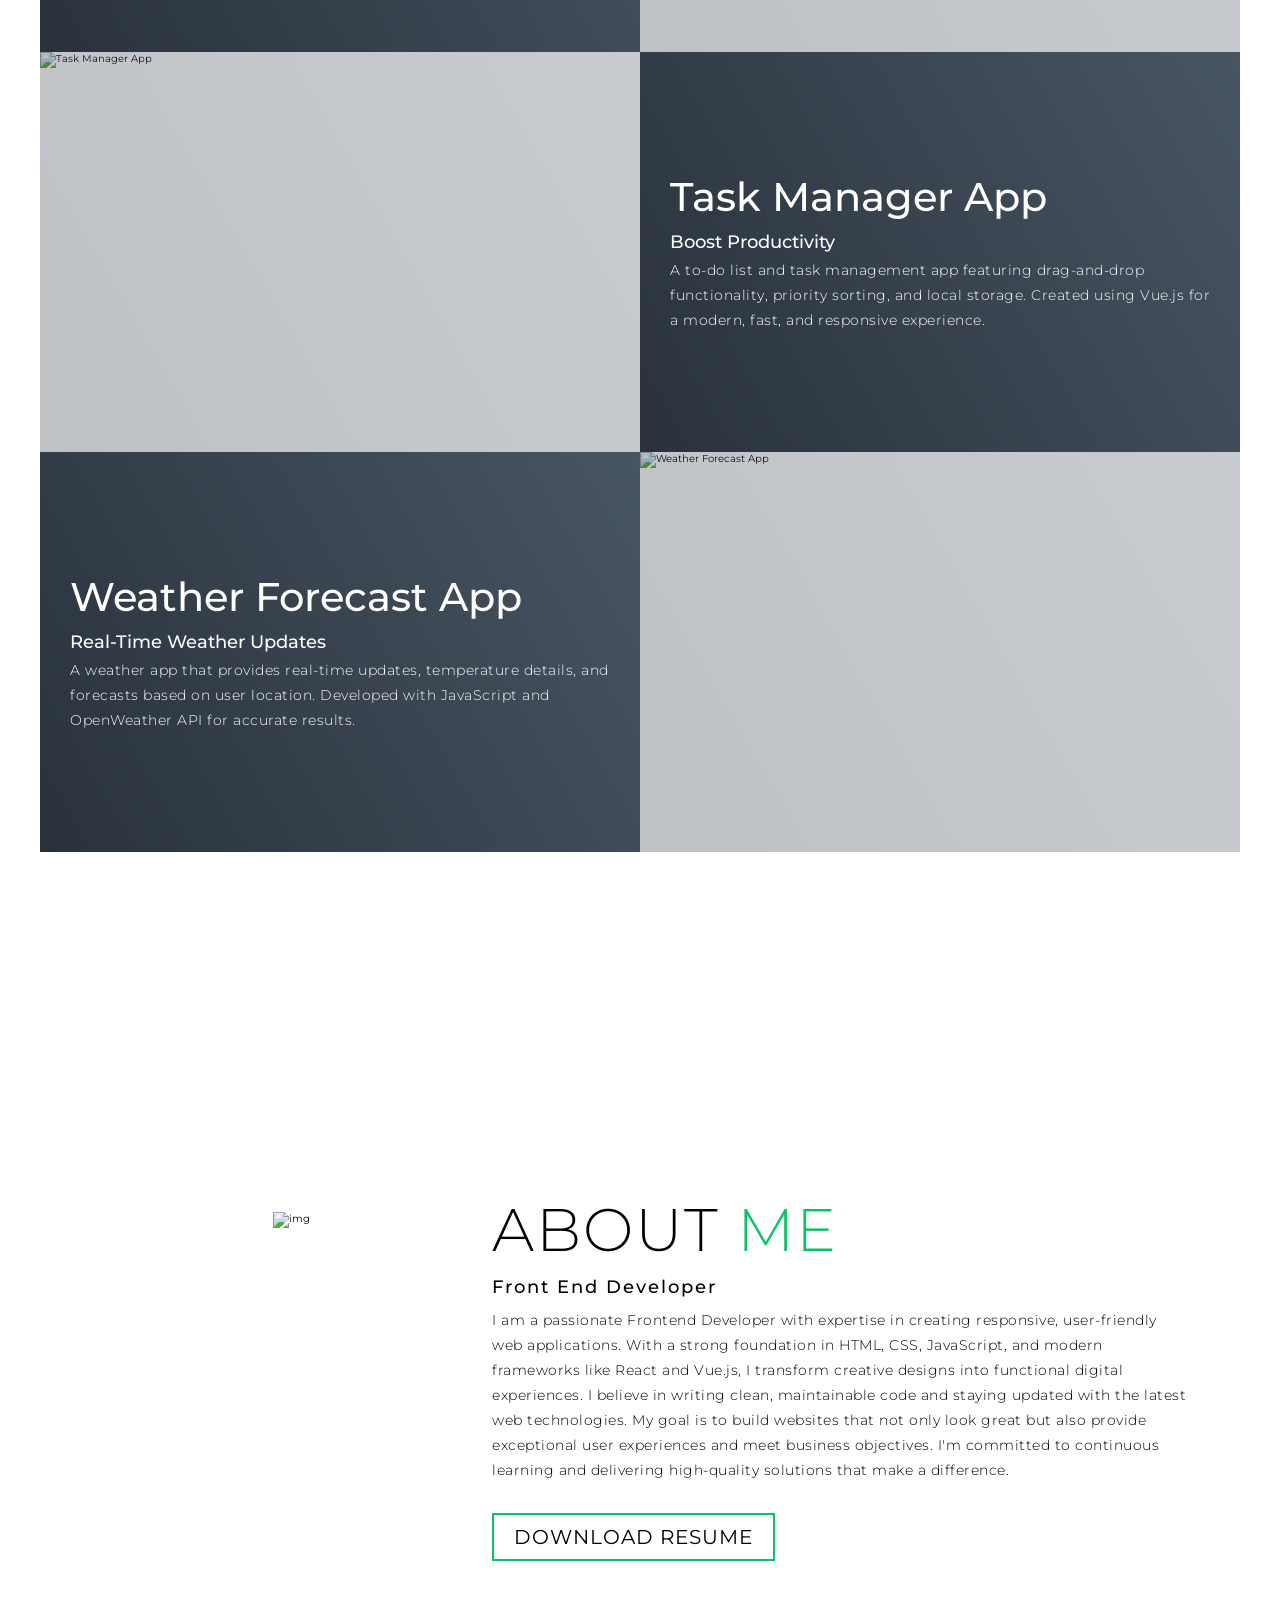
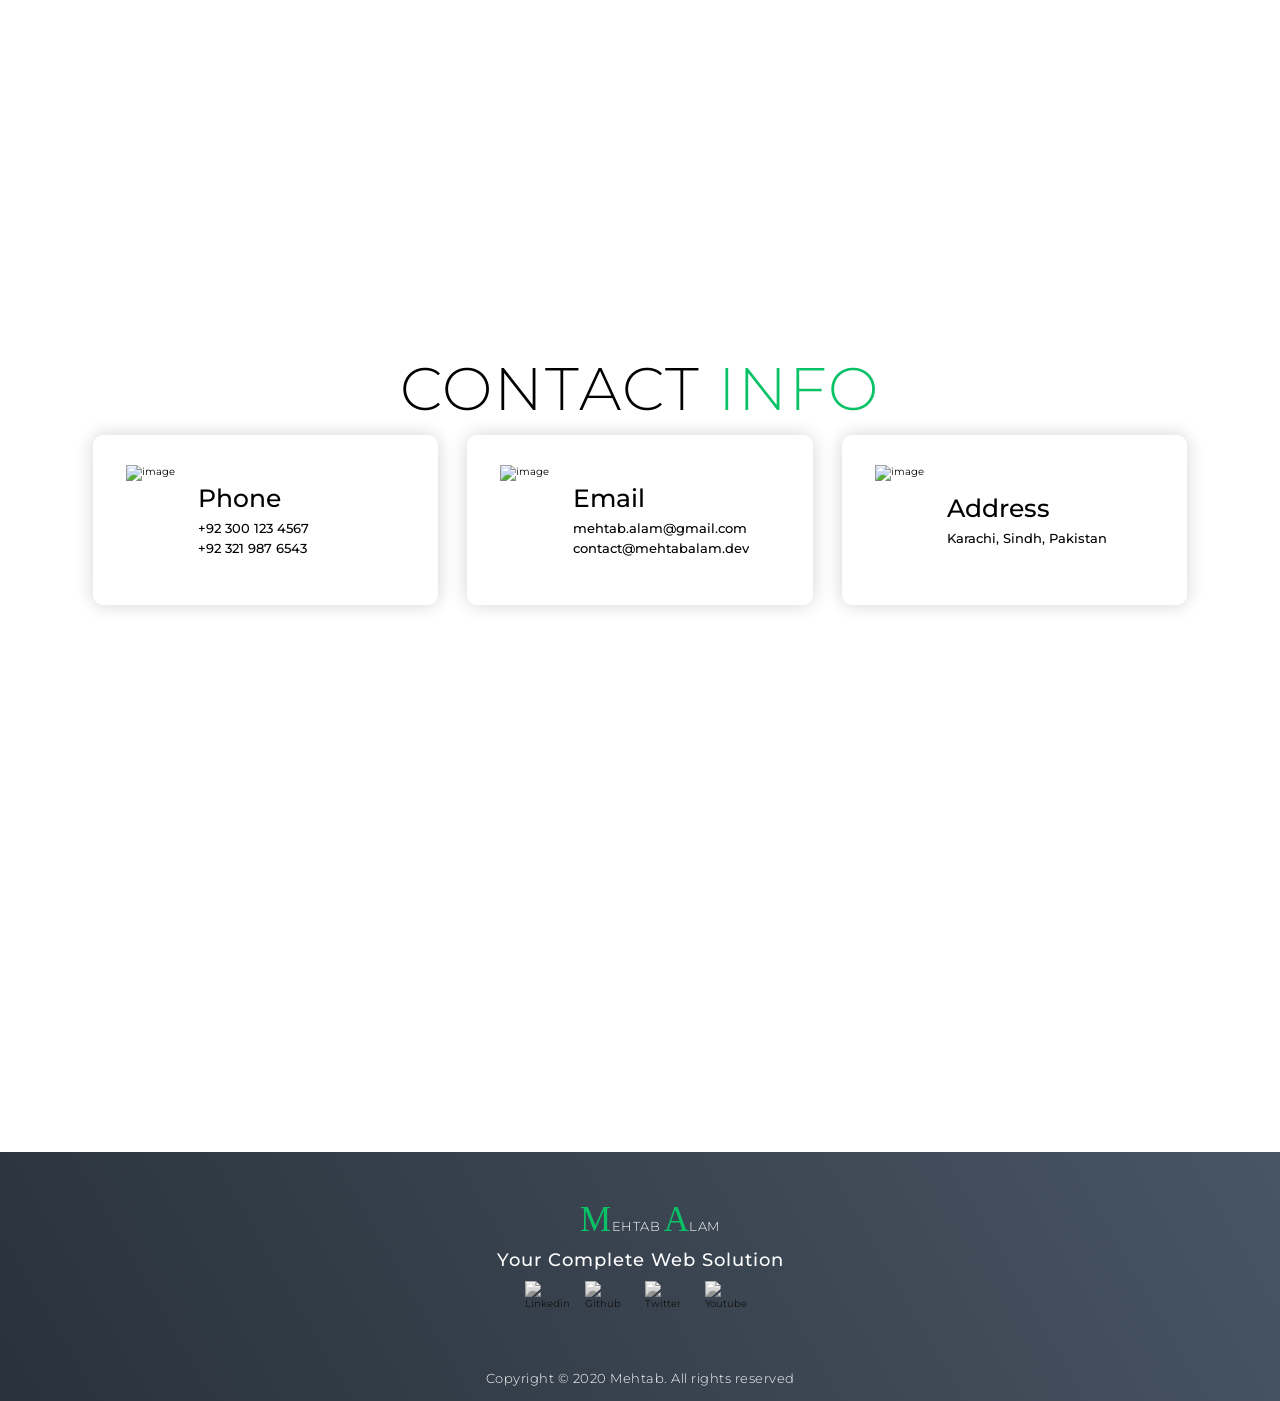
==== commit 67605ca4: "add exam and js updates" ====
--- a/index.html
+++ b/index.html
@@ -9,61 +9,64 @@
     <link rel="shortcut icon" href="assets/images/img-2.png" type="image/x-icon">
     <title>Portfolio</title>
 
+
     <script>
-
-        addEventListener("load", (event) => {
-
-        })
+        document.addEventListener("DOMContentLoaded", () => {
+            // Opcional: puedes llamar a processData() aquí automáticamente al cargar la página
+            // processData();
+        });
+
         const requestURL = './assets/data/data.json';
-        const request = new XMLHttpRequest();
-        const data = request.response;
-        const projects = data.projects;
-
 
         function processData() {
+            const request = new XMLHttpRequest();
             request.open('GET', requestURL);
             request.responseType = 'json';
+
+            request.onload = function () {
+                if (request.status >= 200 && request.status < 300) {
+                    const data = request.response;
+                    const projects = data.projects;
+                    populateProjectsCardGrid(projects);
+                } else {
+                    console.error('Error al cargar el archivo JSON. Estado:', request.status);
+                }
+            };
+
+            request.onerror = function () {
+                console.error('Error de red al intentar conectar con el JSON.');
+            };
+
             request.send();
-            request.onload = loadData;
-        }
-
-        function loadData() {
-            populateProjectsCardGrid(projects);
         }
 
         function populateProjectsCardGrid(projects) {
             const projectCardGrid = document.querySelector('.project-cards-grid');
 
-            if (projects.length > 0) {
+            // Limpiamos el contenedor antes de añadir nuevos elementos para evitar duplicados si se pulsa varias veces
+            projectCardGrid.innerHTML = '';
+
+            if (projects && projects.length > 0) {
                 projects.forEach(project => {
-                    const projectDiv = createElement('div', projectCardGrid);
-                    const titleH1 = createElement('h1', projectDiv);
+                    const projectDiv = createElement('li', projectCardGrid, 'service-item');
+
+                    const titleH1 = createElement('h2', projectDiv);
                     titleH1.textContent = project.name;
 
-                    const clientH2 = createElement('h2', projectDiv);
+                    const clientH2 = createElement('h4', projectDiv);
                     clientH2.textContent = project.client;
 
-                    const summaryDiv = createElement(
-                        'div',
-                        projectDiv,
-                        'project-summary',
-                    );
-
-                    const summaryPara = createElement('p', summaryDiv);
+
+                    const summaryPara = createElement('p', projectDiv);
                     summaryPara.textContent = project.summary;
 
                     if (
                         project.technologystack !== undefined &&
                         project.technologystack.length > 0
                     ) {
-                        const technologyDiv = createElement(
-                            'div',
-                            projectDiv,
-                            'project-technology',
-                        );
-                        const technologyUL = createElement('ul', technologyDiv);
+                        const technologyUL = createElement('ul', projectDiv, 'service-bottom');
                         project.technologystack.forEach(item => {
-                            const itemLI = createElement('li', technologyUL);
+                            const itemLI = createElement('li', technologyUL, 'cta');
                             itemLI.textContent = item;
                         });
                     }
@@ -71,13 +74,15 @@
             }
         }
 
-        // createElement helper function
+        // createElement helper
         function createElement(type, parent, classList) {
             const element = document.createElement(type);
             if (classList !== undefined) {
-                typeof classList === 'Array' && classList.length > 0
-                    ? element.classList.add(...classList)
-                    : (element.className = classList);
+                if (Array.isArray(classList) && classList.length > 0) {
+                    element.classList.add(...classList);
+                } else if (typeof classList === 'string') {
+                    element.className = classList;
+                }
             }
             parent.append(element);
             return element;
@@ -131,7 +136,7 @@
 
             <!-- Service Section -->
             <article id="services">
-                <div class="project-cards-grid"></div>
+                <ul class="project-cards-grid service-bottom"></ul>
                 <button onclick="processData()">Load</button>
                 <div class="services container">
                     <div class="service-top">
--- a/assets/css/style.css
+++ b/assets/css/style.css
@@ -71,7 +71,7 @@
   font-size: 2rem;
   text-transform: uppercase;
   letter-spacing: 0.1rem;
-  margin-top: 30px;
+  margin-top: 10px;
   transition: 0.3s ease background-color, color;
   /* color: black; */
   color: white;
